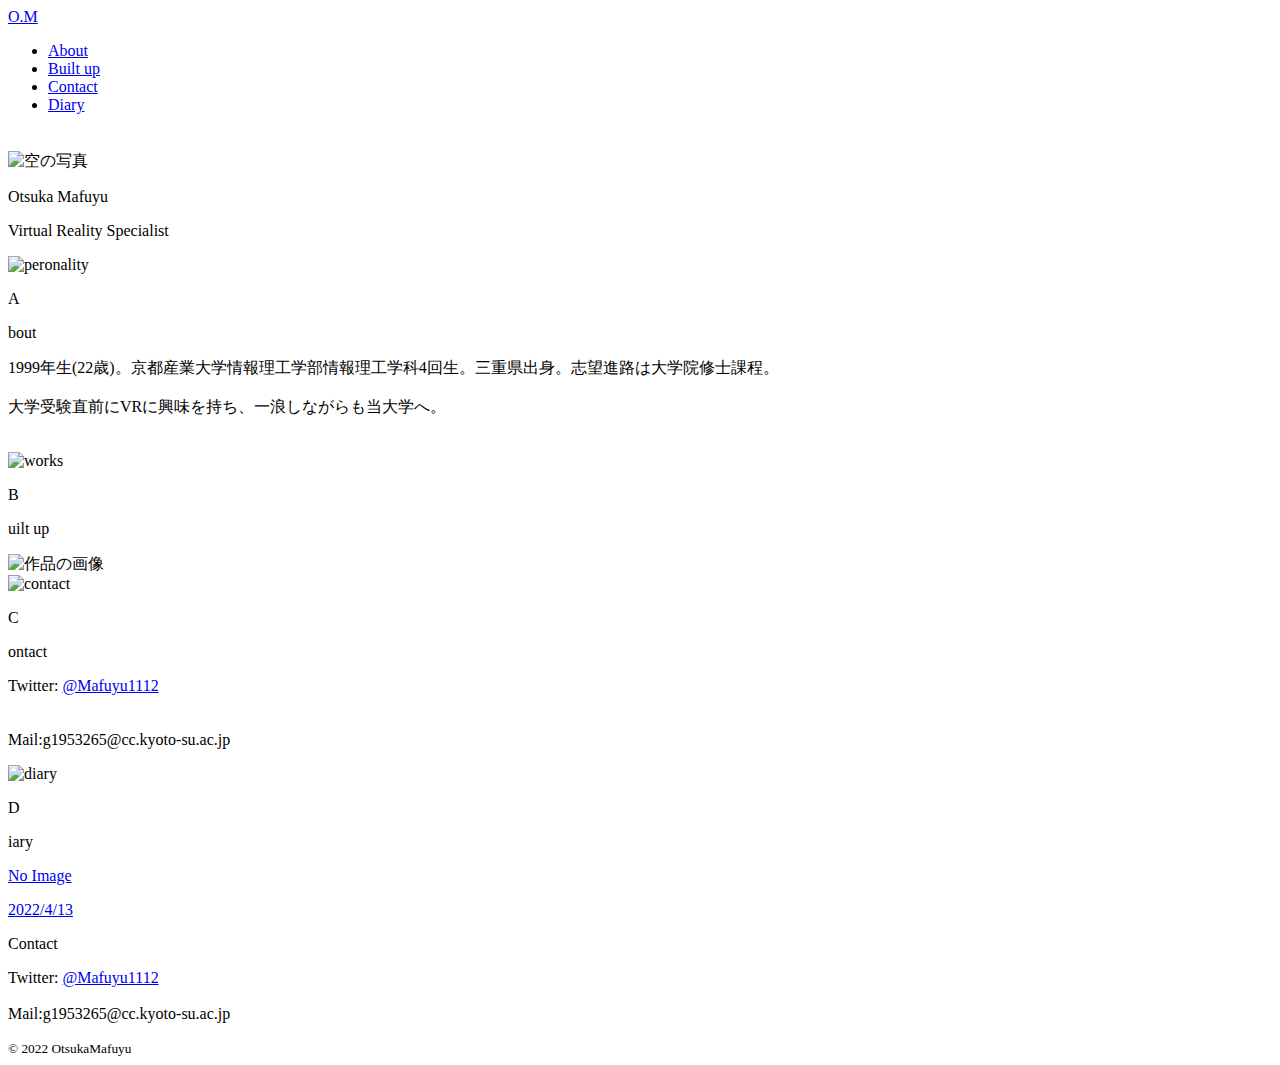
==== index.html @ a6c545b4 "Create index.html" ====
<!DOCTYPE html>
<html>
  <head>
    <meta charset="utf-8">
    <title>Mafuyu-O</title>
    <link rel="stylesheet" href="https://Mafuyu-O.github.io/website/css/Top.css">
  </head>
  <body>
    <div id="contents">
     <header>
      <div class="header_logo"><a href="Top.html">O.M</a></div>
      <div class="header_list">
       <ul>
         <li><a href="Top.html#A">About</a></li>
         <li><a href="BuiltUp.html">Built up</a></li>
         <li><a href="Top.html#C">Contact</a></li>
         <li><a href="Diary.html">Diary</a></li>
      　</ul>
      </div>
     </header>

     <div id="main">
      <div class="black_back">
       <img id="top_image" src="./image/IMG_2701.JPG" alt="空の写真" title="空の写真" height="200px">
       <p class="name">Otsuka Mafuyu</p>
       <p class="sub">Virtual Reality Specialist</p>
      </div>
      <div id="block" class="A_block">
        <div class ="back_img">
            <img src="./image/background/personality.JPG" alt="peronality" title="personality" height="100%">
        </div>
        <p id="A" class="big_title">A</p>
        <p class="small_title">bout</p>
        <p class="sentence">
            1999年生(22歳)。京都産業大学情報理工学部情報理工学科4回生。三重県出身。志望進路は大学院修士課程。
            <br><br>
            大学受験直前にVRに興味を持ち、一浪しながらも当大学へ。
            <br><br>
            <!--
    最近はVRをエンターテインメントの枠から引き出したいと考えている。
    <br><br>
        -->
        </p>
      </div>
      <div id="block" class="B_block">
        <div class ="back_img">
            <img src="./image/background/works.JPG" alt="works" title="works" height="100%">
        </div>
        <p id="B" class="big_title">B</p>
        <p class="small_title">uilt up</p>
        <div class="works">
            <div class="work">
                <img src="./image/IMG_3646.JPG" alt="作品の画像" title="コントローラとタッチパッドの接続" width="100%">
                <a class="work_link" href="BuiltUp.html#work1"></a>
            </div>
        </div>
      </div>
      <div id="block" class="C_block">
        <div class ="back_img">
          <img src="./image/background/contact.JPG" alt="contact" title="contact" height="100%">
        </div>
        <p id="C" class="big_title">C</p>
        <p class="small_title">ontact</p>
        <p class="contact_method">
            Twitter:
            <a href="https://twitter.com/Mafuyu1112" target="_blank" rel="noopener noreferrer">@Mafuyu1112</a>
            <br><br><br>
            Mail:g1953265@cc.kyoto-su.ac.jp
        </p>
      </div>
      <div id="block" class="D_block">
        <div class ="back_img">
          <img src="./image/background/diary.JPG" alt="diary" title="diary" height="100%">
        </div>
        <p id="D" class="big_title">D</p>
        <p class="small_title">iary</p>
        <div class="diaries">
            <a href="Diary.html">
            <div class="diary">
                <div class="image">
                    <p>No Image</p>
                </div>
                <div class="title">
                    <p>
                        2022/4/13
                    </p>
                </div>
            </div>
            </a>
        </div>
      </div>
     </div>
     <footer>
         <div class="contents">
             <p class="Contact">
                 Contact
             </p>
             <p class="contact_method">
                 Twitter:
                 <a href="https://twitter.com/Mafuyu1112" target="_blank" rel="noopener noreferrer">@Mafuyu1112</a>
                 <br><br>
                 Mail:g1953265@cc.kyoto-su.ac.jp
             </p>
         </div>
         <div class="copyright">
             <small>
                 © 2022 OtsukaMafuyu
             </small>
         </div>
     </footer>
     </div>
    </div>
  </body>
</html>
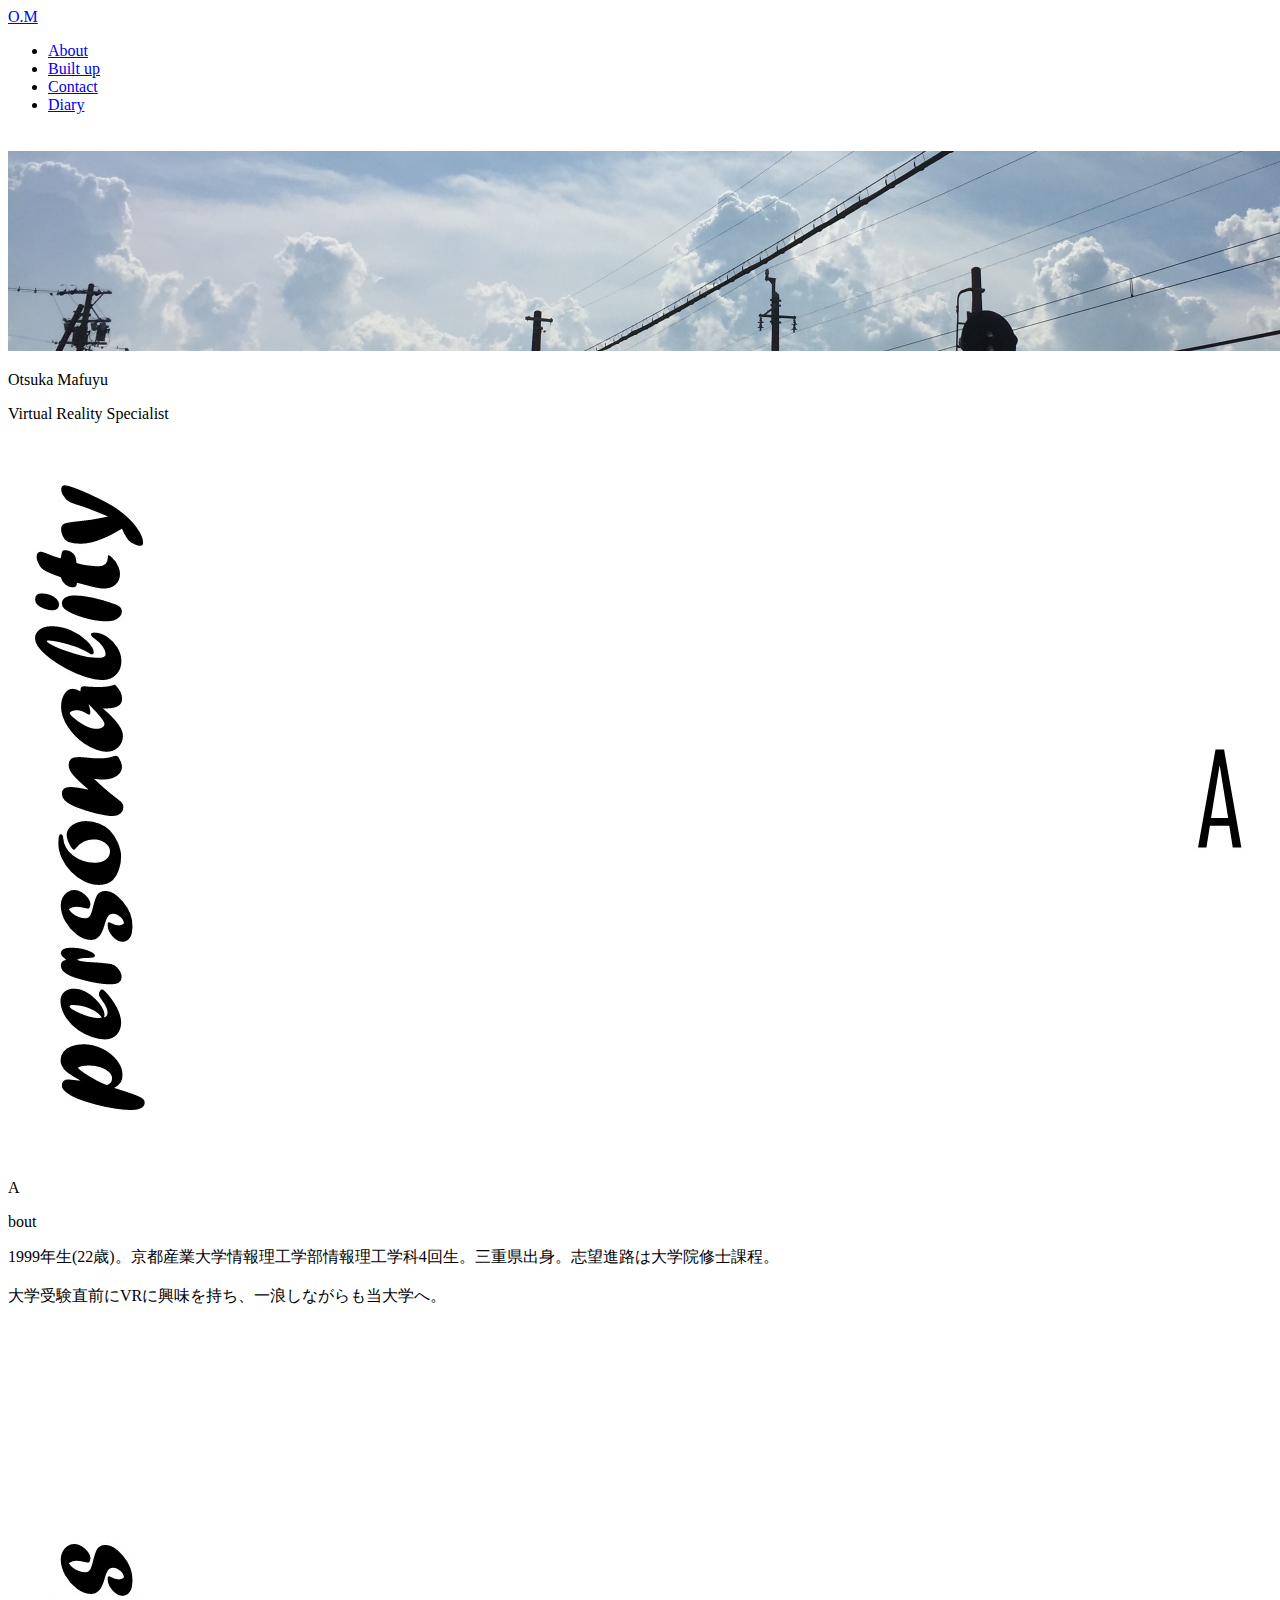
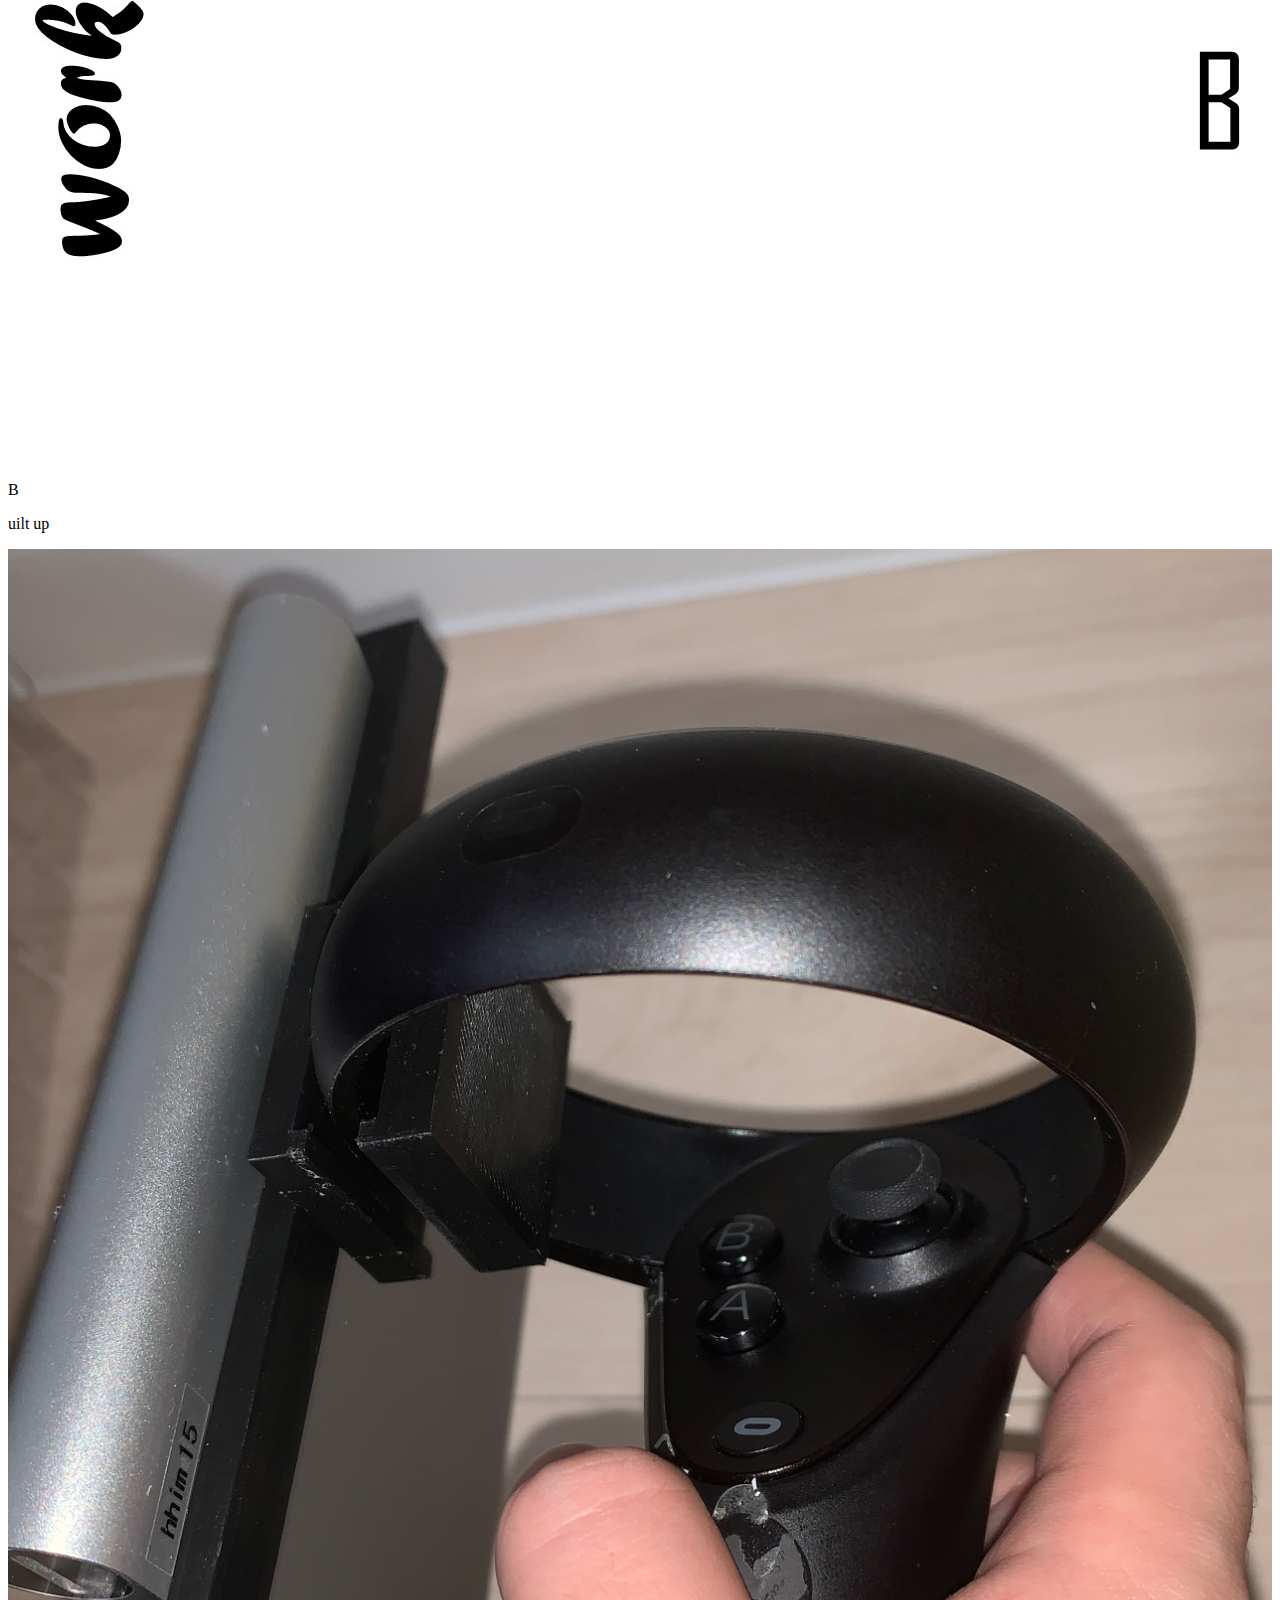
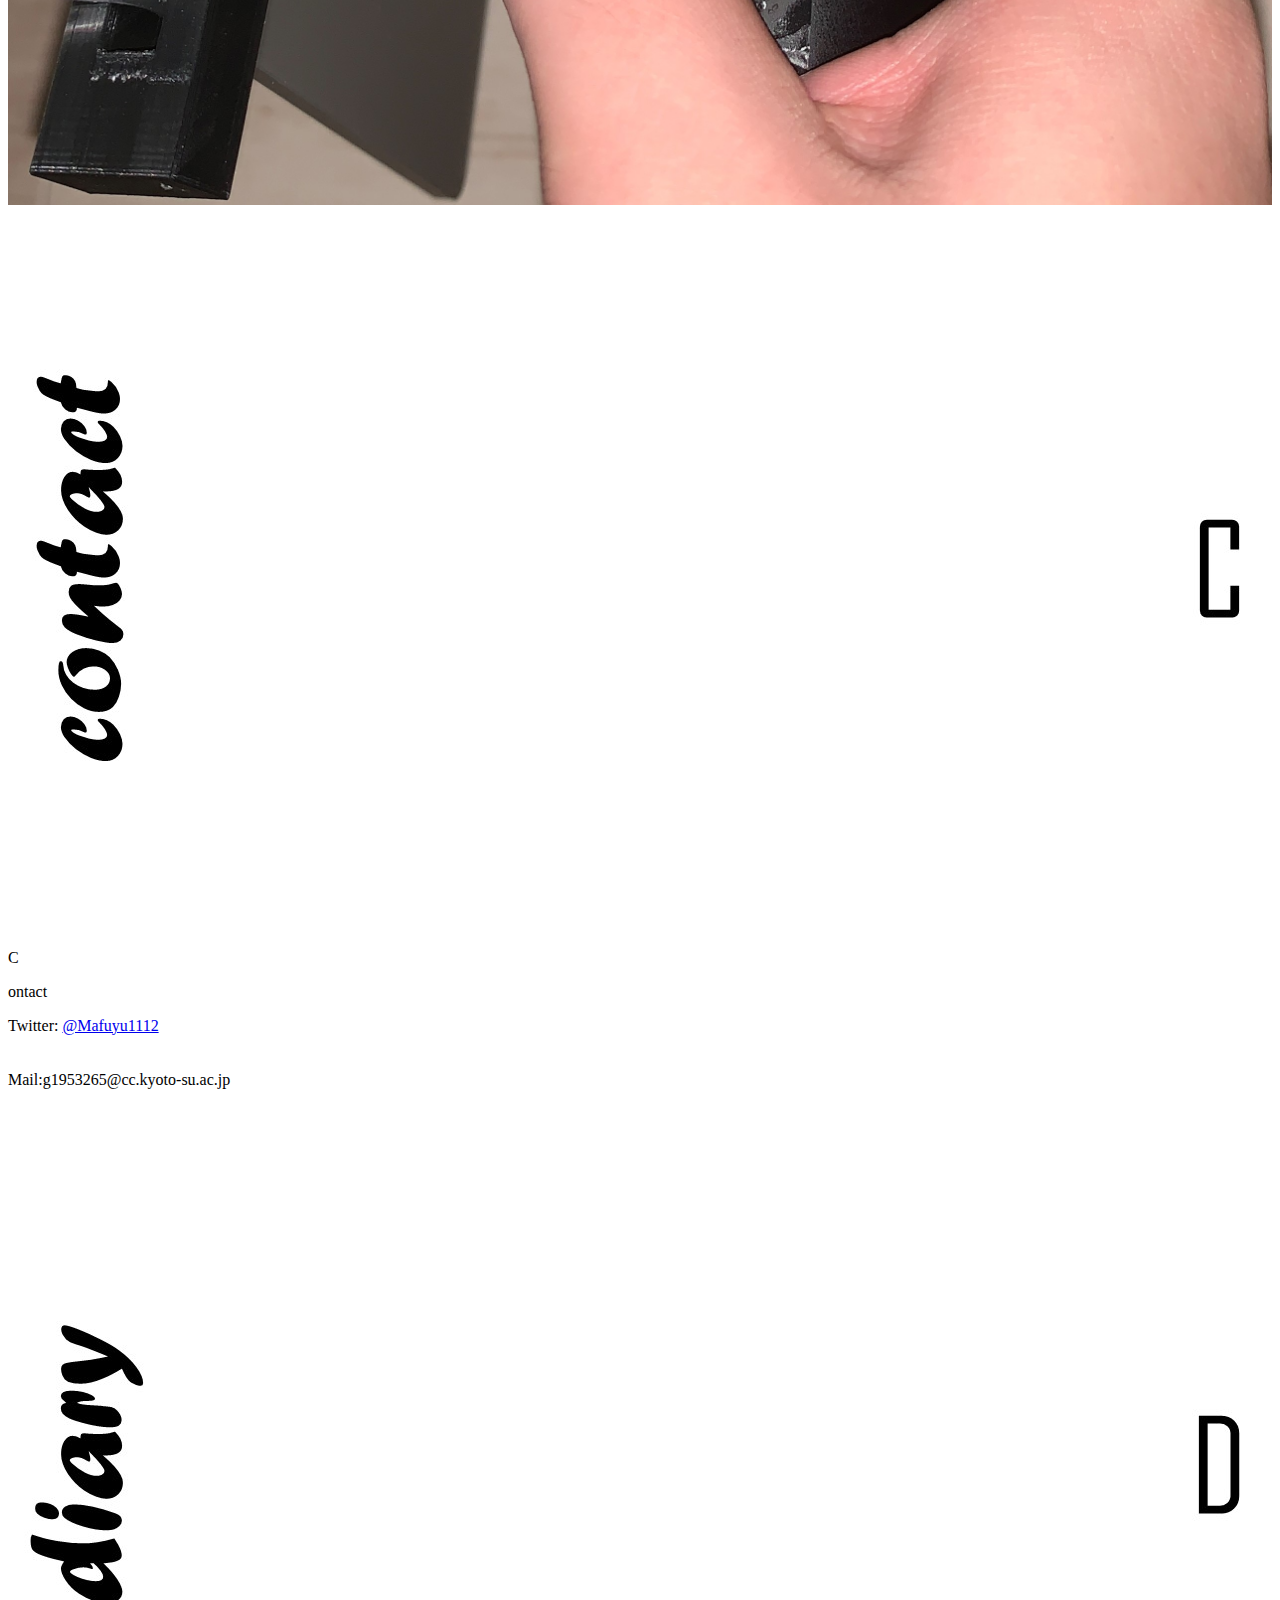
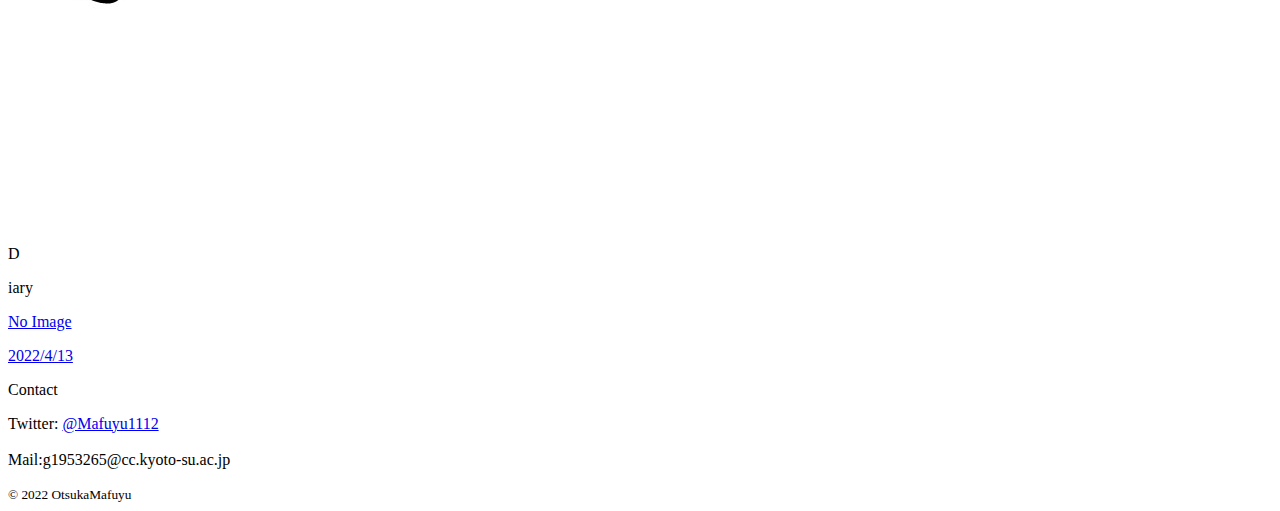
==== commit 1dd0625b: "Update index.html" ====
--- a/index.html
+++ b/index.html
@@ -3,7 +3,7 @@
   <head>
     <meta charset="utf-8">
     <title>Mafuyu-O</title>
-    <link rel="stylesheet" href="https://Mafuyu-O.github.io/website/css/Top.css">
+    <link rel="stylesheet"　type="text/css" href="https://Mafuyu-O.github.io/website/css/Top.css">
   </head>
   <body>
     <div id="contents">
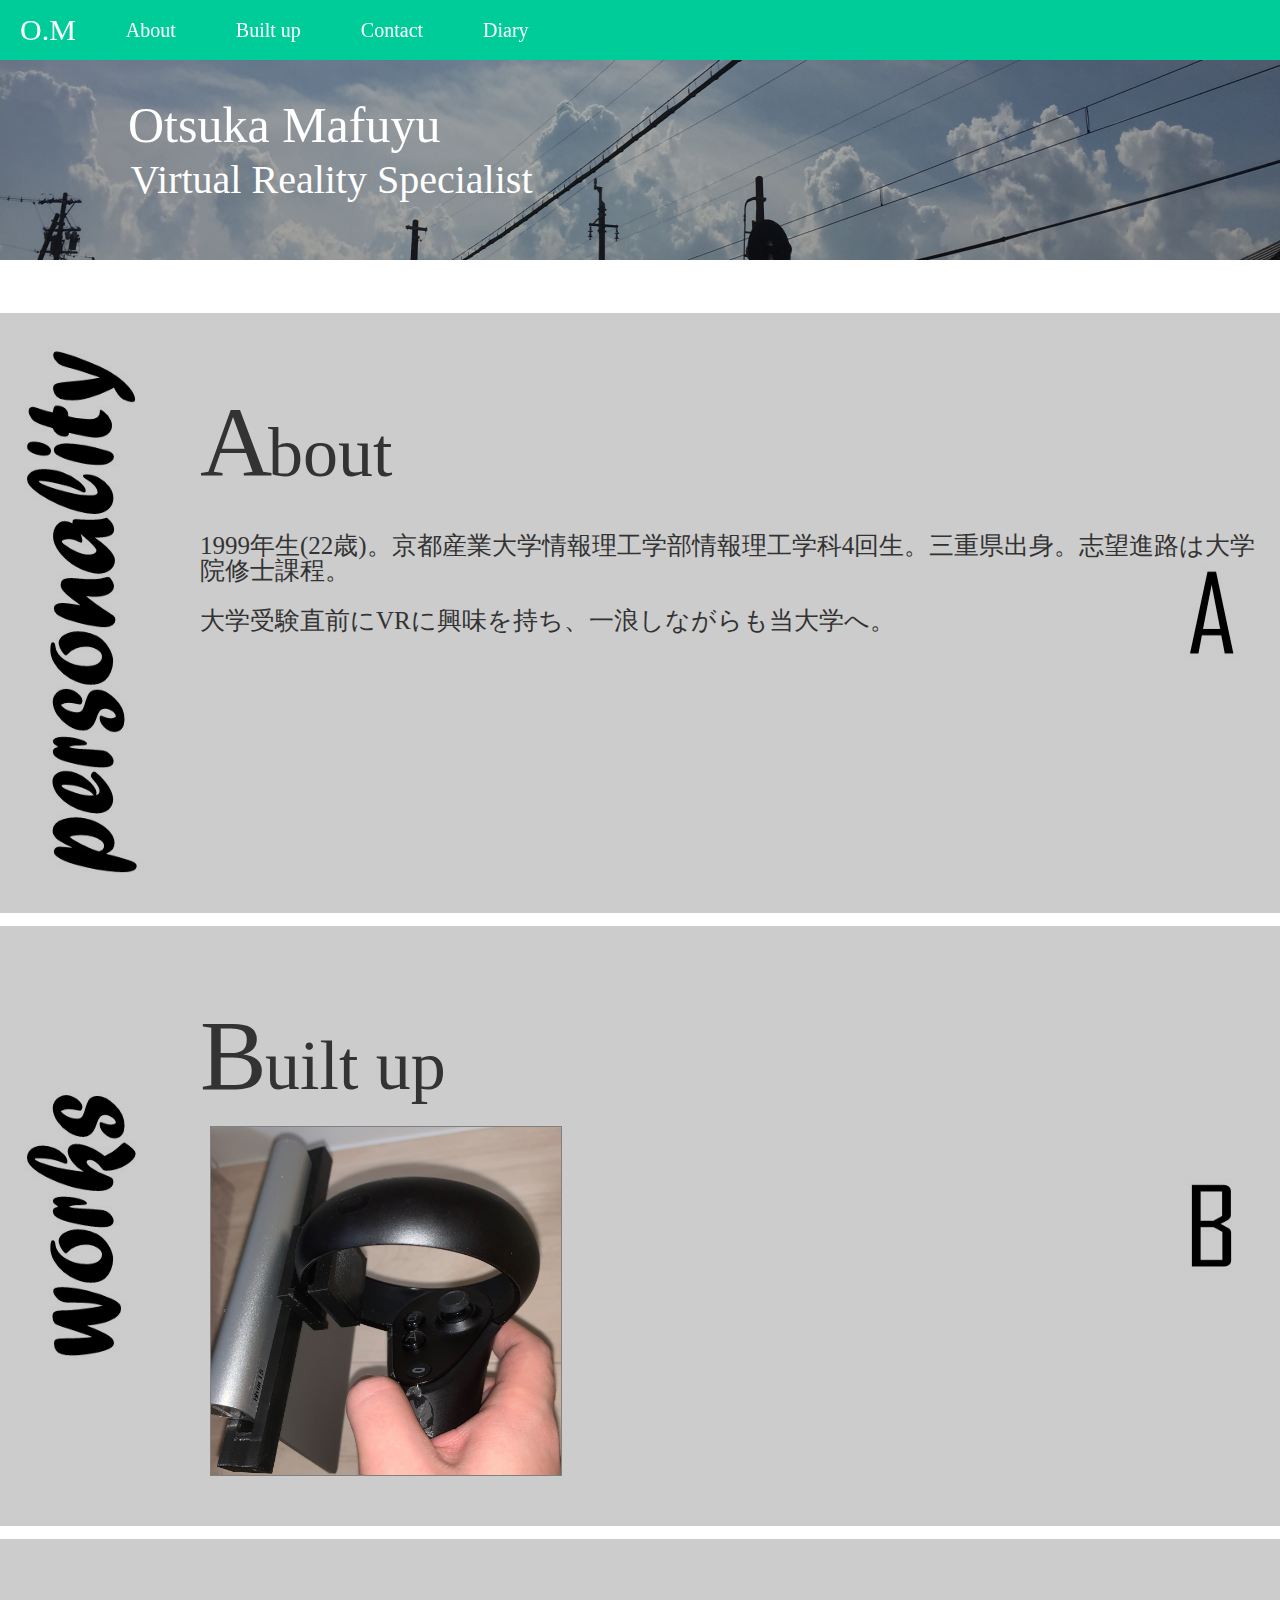
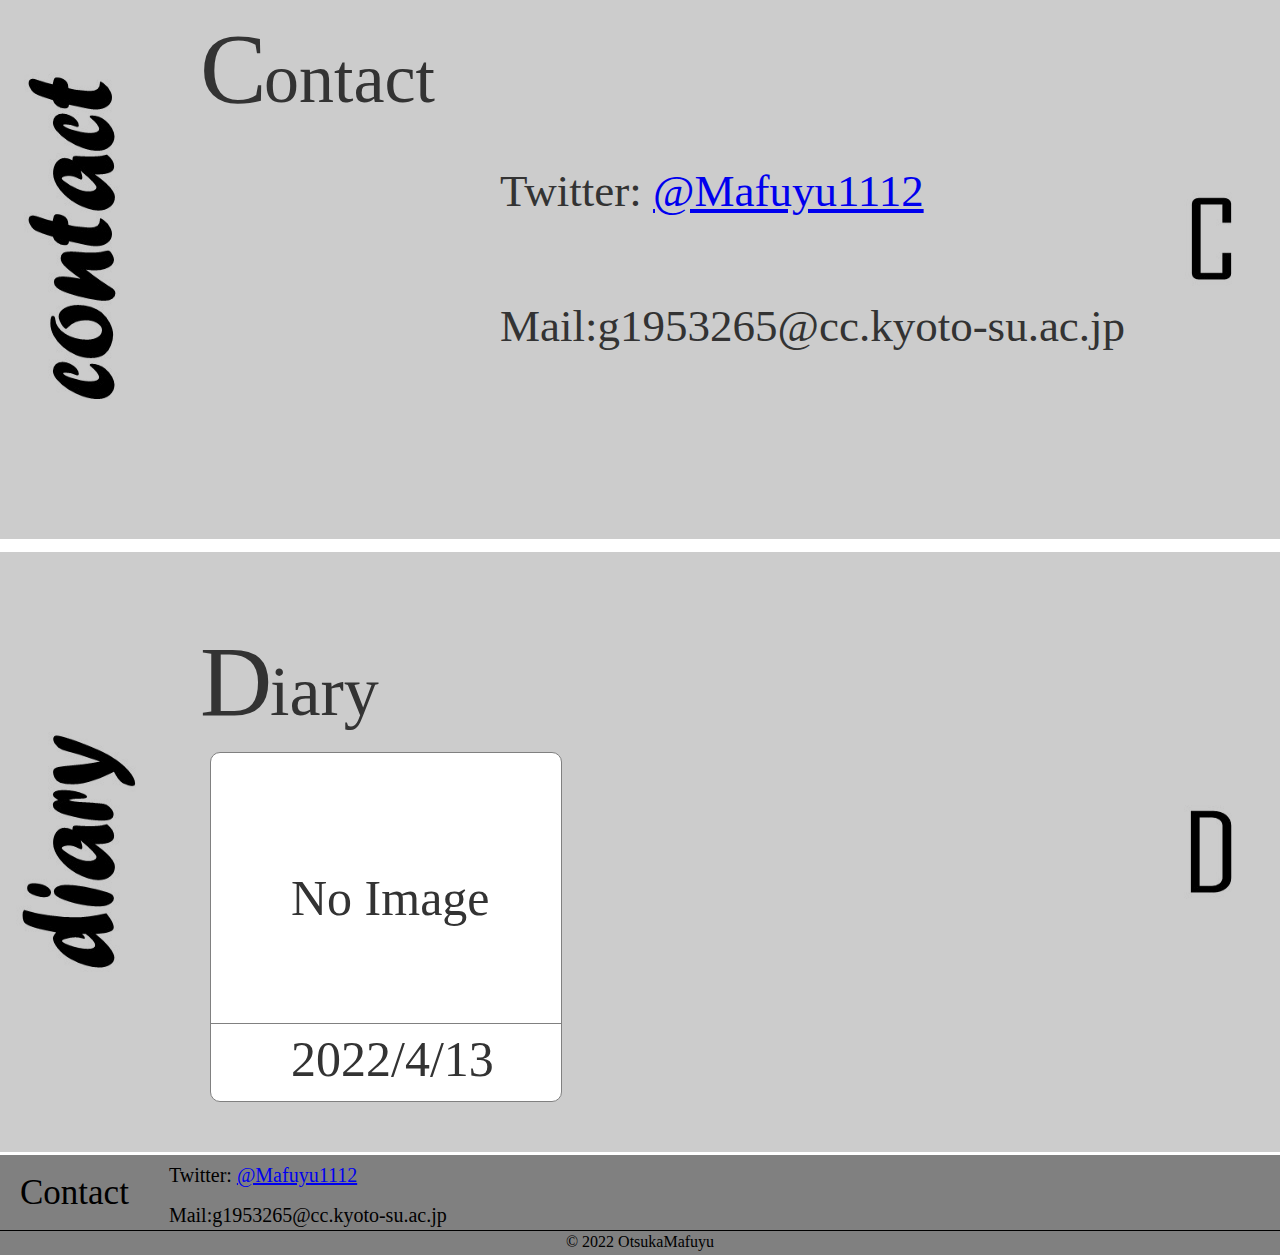
==== commit 28c6dc0a: "Update index.html" ====
--- a/index.html
+++ b/index.html
@@ -3,7 +3,7 @@
   <head>
     <meta charset="utf-8">
     <title>Mafuyu-O</title>
-    <link rel="stylesheet"　type="text/css" href="https://Mafuyu-O.github.io/website/css/Top.css">
+    <link rel="stylesheet"　type="text/css" href="https://Mafuyu-O.github.io/website/Top.css">
   </head>
   <body>
     <div id="contents">
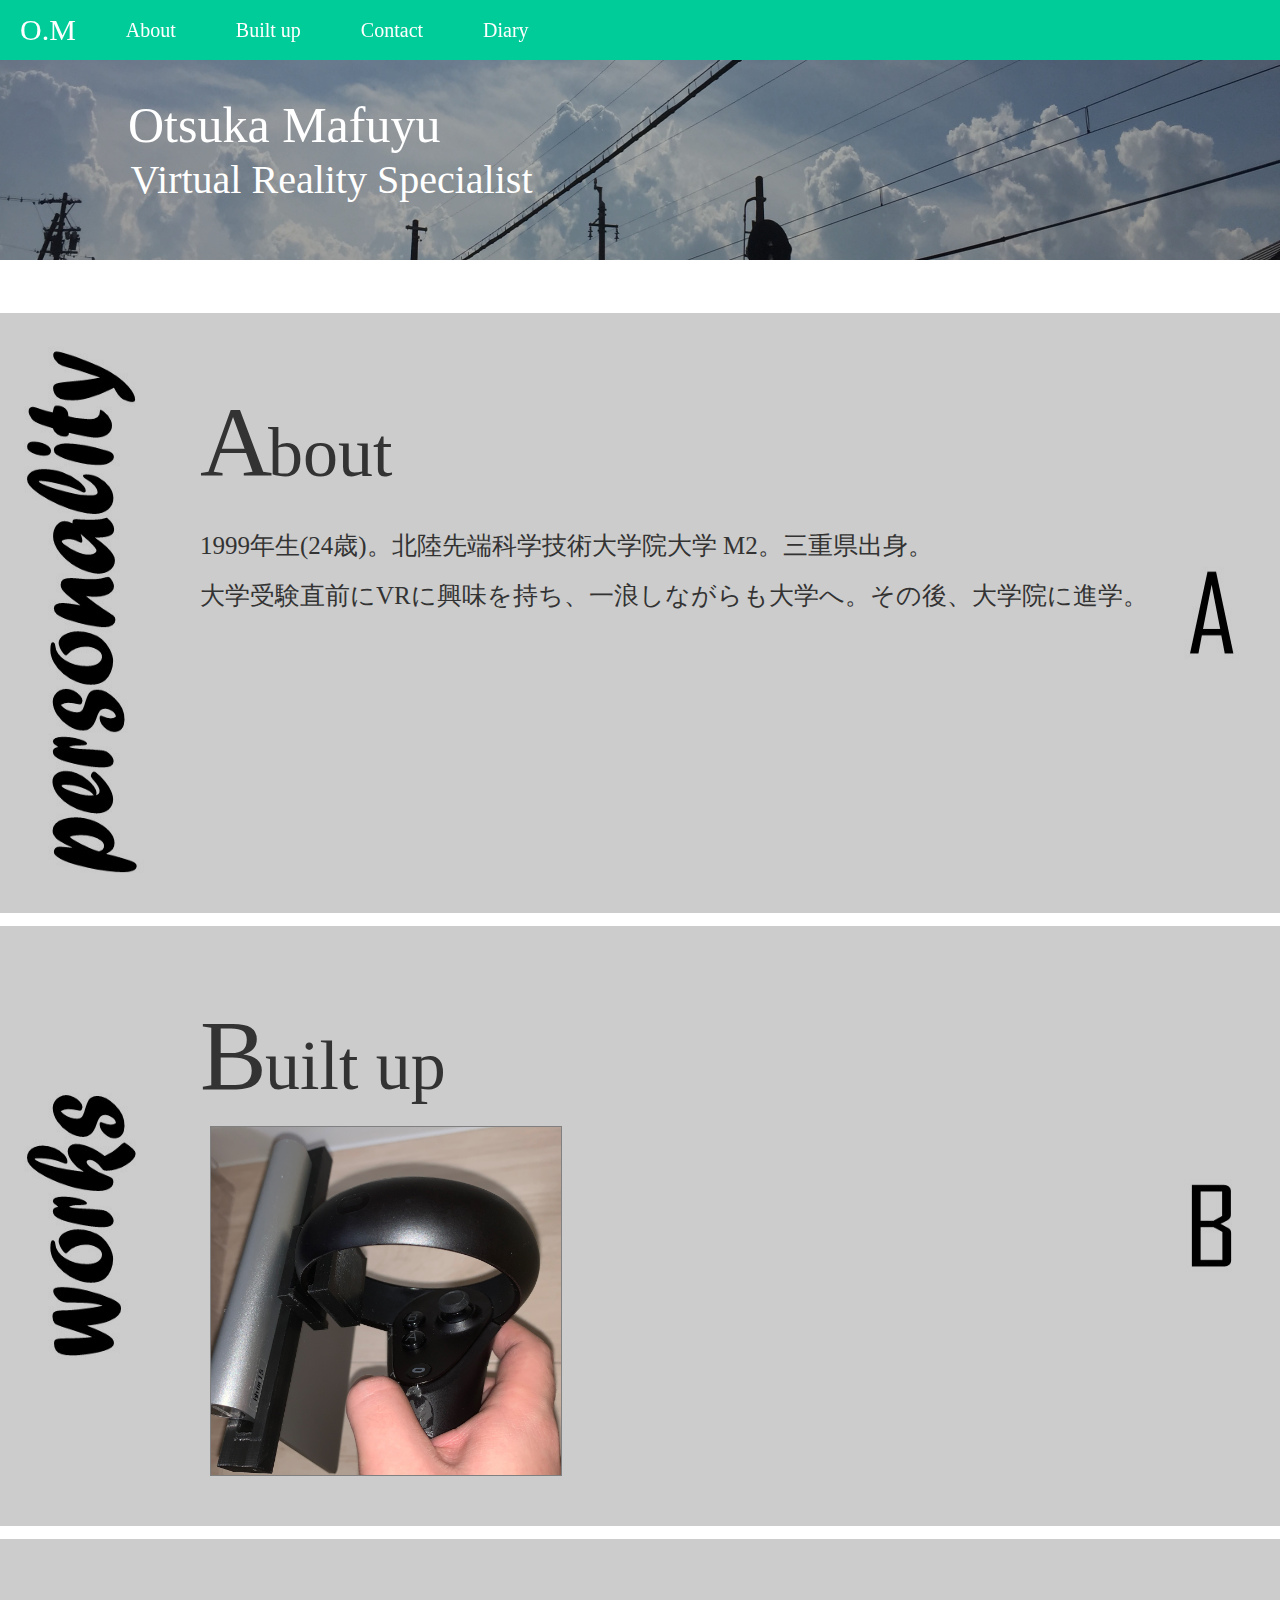
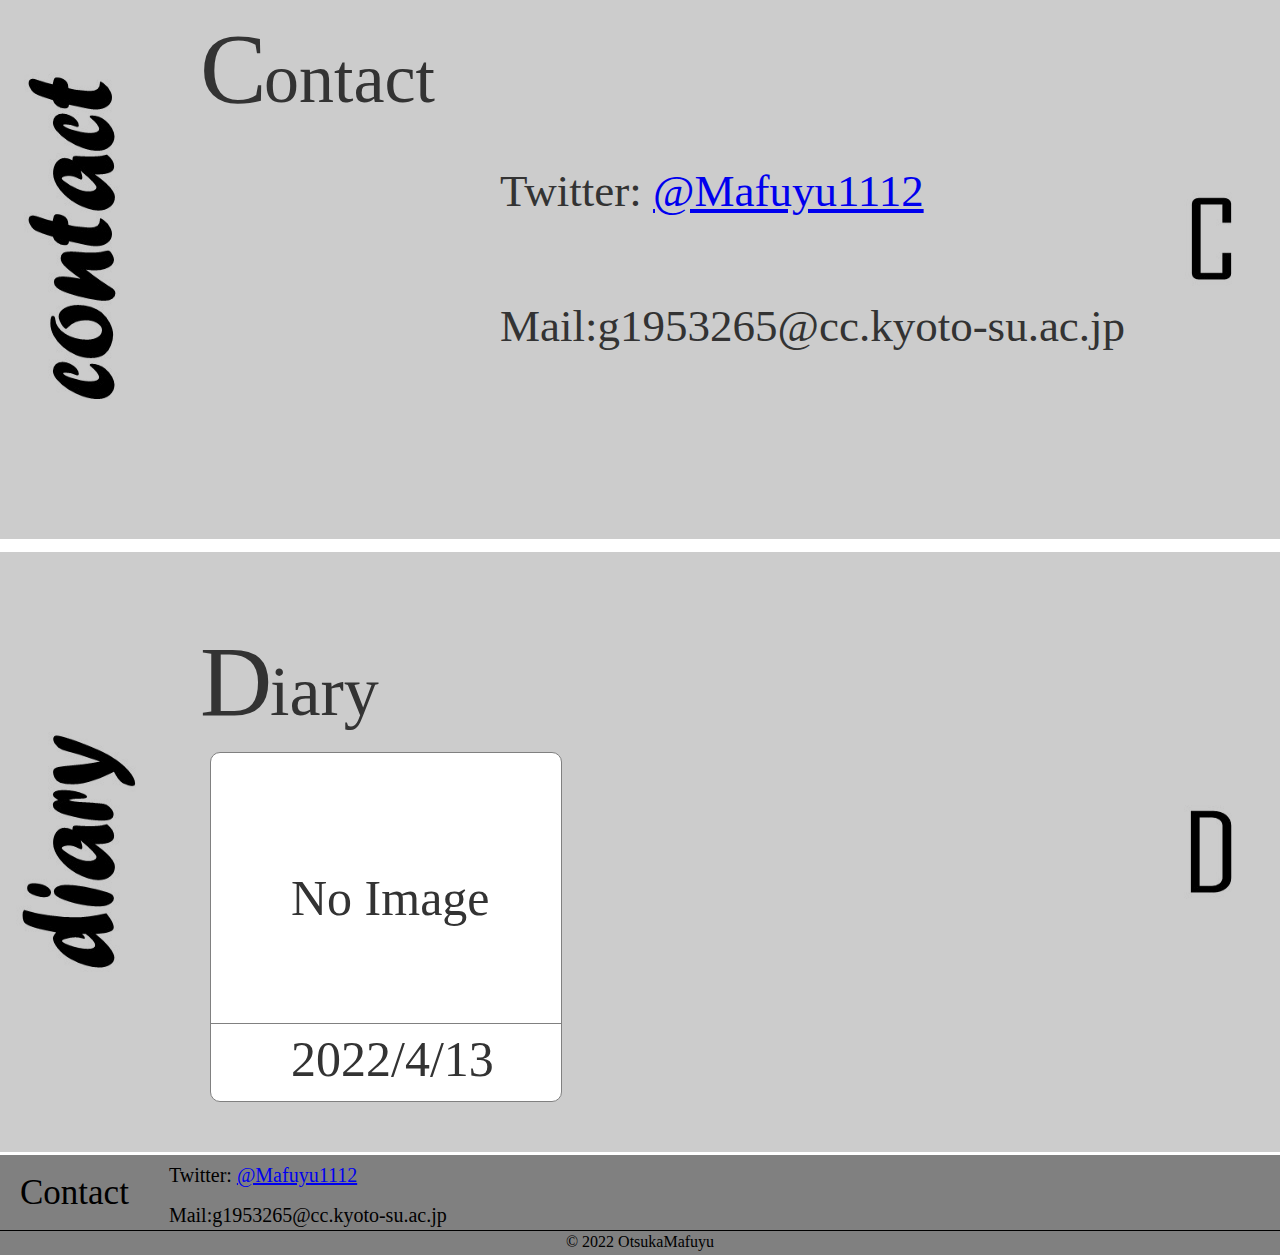
==== commit 9e238057: "Update index.html test1" ====
--- a/index.html
+++ b/index.html
@@ -3,7 +3,7 @@
   <head>
     <meta charset="utf-8">
     <title>Mafuyu-O</title>
-    <link rel="stylesheet"　type="text/css" href="https://Mafuyu-O.github.io/website/Top.css">
+    <link rel="stylesheet"　type="text/css" href="https://Mafuyu-O.github.io/website/CSS/Top.css">
   </head>
   <body>
     <div id="contents">
@@ -32,12 +32,12 @@
         <p id="A" class="big_title">A</p>
         <p class="small_title">bout</p>
         <p class="sentence">
-            1999年生(22歳)。京都産業大学情報理工学部情報理工学科4回生。三重県出身。志望進路は大学院修士課程。
+            1999年生(24歳)。北陸先端科学技術大学院大学 M2。三重県出身。
             <br><br>
-            大学受験直前にVRに興味を持ち、一浪しながらも当大学へ。
+            大学受験直前にVRに興味を持ち、一浪しながらも大学へ。その後、大学院に進学。
             <br><br>
             <!--
-    最近はVRをエンターテインメントの枠から引き出したいと考えている。
+    大学院ではARの研究を行っている。
     <br><br>
         -->
         </p>
